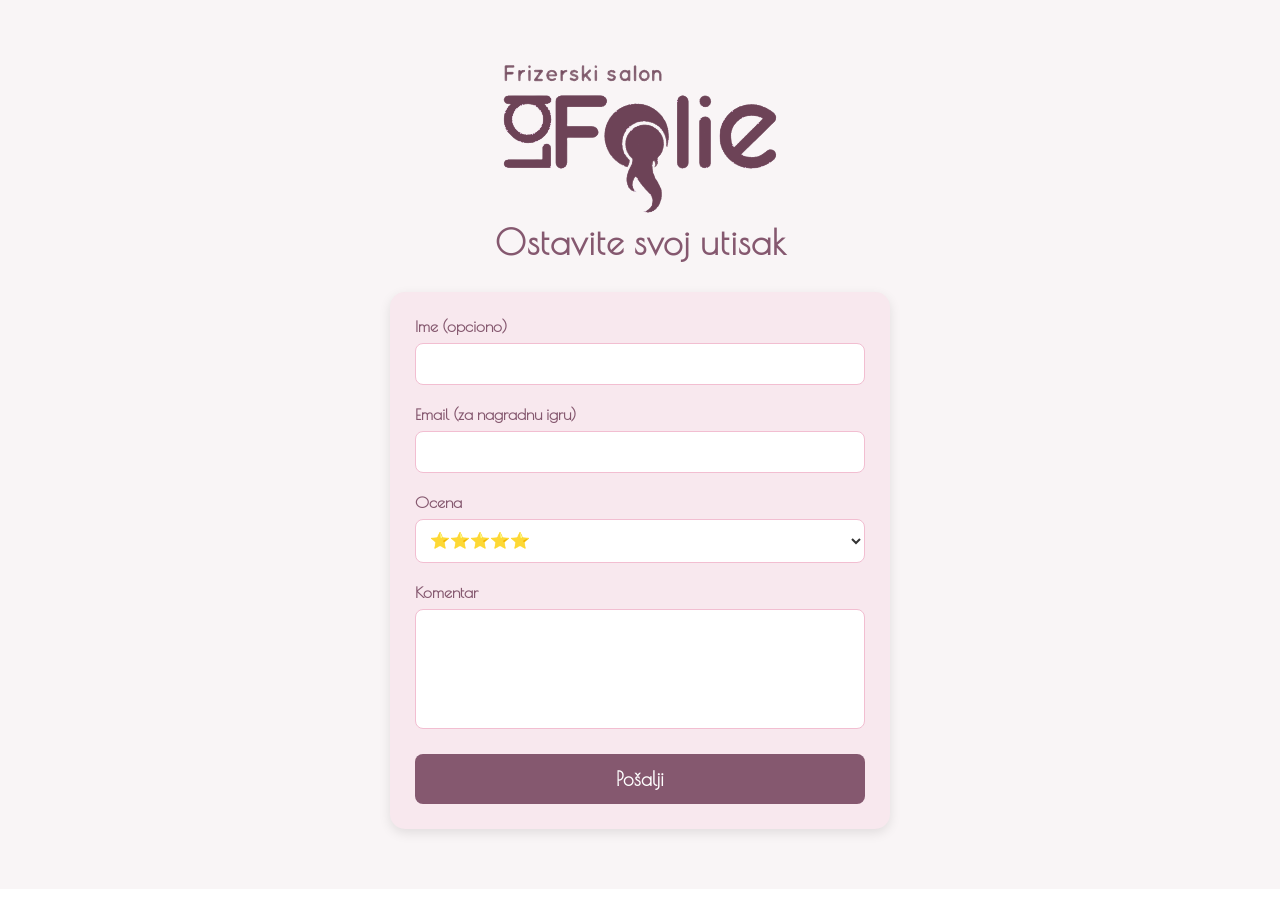
==== leave_review.html @ 50e0c5bd "Update leave_review.html" ====
<!DOCTYPE html>
<html lang="en">
<head>
  <meta charset="UTF-8">
  <meta http-equiv="X-UA-Compatible" content="IE=edge" />
  <meta name="viewport" content="width=device-width, initial-scale=1">
  <meta http-equiv="Permissions-Policy" content="interest-cohort=()">
  <title>Salon La Folie</title>
  <meta name="description" content="Salon La Folie nudi najmodernije frizerske usluge za dame. Nalazimo se u Beogradu, u blizini Bulevara, Marka Oreškovića 9.">
  <meta name="keywords" content="ženski frizer, la folie, Beograd, Srbija, kozmetički salon, feniranje, farbanje, šišanje, moderno, serbia, bulevar, Salon, hairdresser, hair">
  <link href="https://fonts.googleapis.com/css2?family=Cormorant+Garamond:ital,wght@0,300;0,400;0,500;0,600;0,700;1,300;1,400;1,500;1,600;1,700&family=Merienda:wght@300..900&display=swap" rel="stylesheet">
  <link rel="stylesheet" type="text/css" href="/style-review.css">
  <link rel="icon" href="/image/favicon.png" type="image/png" sizes="any">
  <link rel="preconnect" href="https://salon-lafolie.com/">
  <link rel="dns-prefetch" href="https://salon-lafolie.com/" />
  <meta name="p:domain_verify" content="beb683bd6d9d0fb24cdf5c6f85f3b37a"/>

</head>
<body>
    <section id="review-form">
      <img src="./image/vk-review.png" alt="logo">
      <h2>Ostavite svoj utisak</h2>
        
      <form id="sendReview" method="POST" action="https://script.google.com/macros/s/AKfycbygkJtJwE5wOsV5tk_Gg8x66qVrxUN5LvRd3Rc0IcJC2yq6ZjKjA1GMCKvnNiFDO_AXCw/exec">
        <label>Ime (opciono)</label>
        <input type="text" name="name" id="name" required>
        <label>Email (za nagradnu igru)</label>
        <input type="email" name="email" id="email" required>
        <label>Ocena</label>
        <select name="rating" id="rating" required>
          <option value="5">⭐⭐⭐⭐⭐</option>
          <option value="4">⭐⭐⭐⭐</option>
          <option value="3">⭐⭐⭐</option>
          <option value="2">⭐⭐</option>
          <option value="1">⭐</option>
        </select>
        <label>Komentar</label>
        <textarea name="comment" id="comment" required></textarea>
        <button type="submit">Pošalji</button>
      </form>
    </section>

  <!-- OVO DODAJ -->
  <style>
  #thankYouMessage {
    display: none;
    text-align: center;
    font-family: Arial, sans-serif;
    padding: 40px;
    animation: fadeIn 0.6s ease-out forwards;
  }
  
  #thankYouMessage h2 {
    color: #AC7D88;
    font-size: 28px;
    margin-bottom: 10px;
  }
  
  #thankYouMessage p {
    font-size: 18px;
    color: #444;
  }
  
  @keyframes fadeIn {
    from { opacity: 0; transform: scale(0.9); }
    to { opacity: 1; transform: scale(1); }
  }
  </style>
  
  <script>
  document.getElementById("sendReview").addEventListener("submit", function(e) {
      // Sakrij samo formu
      document.getElementById("sendReview").style.display = "none";
  
      // Prikaži animaciju zahvalnice
      const msg = document.createElement("div");
      msg.id = "thankYouMessage";
      msg.innerHTML = `
          <h2>Hvala vam!</h2>
          <p>Vaša recenzija je uspešno poslata.</p>
      `;
      document.body.appendChild(msg);
      msg.style.display = "block";
  
      // Sačekaj da se POST završi, zatim zatvori ili preusmeri
      setTimeout(() => {
          window.close();
          window.location.href = "https://salon-lafolie.com";
      }, 1500);
  });
  </script>

</body>


</html>
---- style-review.css ----
/* Google Font */
@import url('https://fonts.googleapis.com/css2?family=Poiret+One&display=swap');
@import url('https://fonts.googleapis.com/css2?family=Cormorant+Garamond:ital,wght@0,300;0,400;0,500;0,600;0,700;1,300;1,400;1,500;1,600;1,700&display=swap');


:root {
  --cosmic: #85586F;
  --lavender_blush: #F9F5F6;
  --chantilly: #F2BED1;
  --amour: #F8E8EE;

  --common-font: "Poiret One", sans-serif;
  --main-font: "Cormorant Garamond", serif;
}

html {
  scroll-behavior: smooth;
}

body {
  margin: 0;
  padding: 0;
}

* {
  box-sizing: border-box;
  margin: 0;
  padding: 0;
  font-family: var(--main-font);
  font-weight: 600;
}

/* Sekcija */
#review-form {
  padding: 60px 20px;
  background: var(--lavender_blush);
  font-family: var(--main-font);
  text-align: center;
}

#review-form h2 {
  font-size: 2.2rem;
  margin-bottom: 30px;
  color: var(--cosmic);
  font-family: var(--common-font);
  letter-spacing: 1px;
}

/* Forma */
#sendReview {
  max-width: 500px;
  margin: 0 auto;
  background: var(--amour);
  padding: 25px;
  border-radius: 15px;
  box-shadow: 0 4px 12px rgba(0,0,0,0.1);
  text-align: left;
}

#sendReview label {
  display: block;
  margin-bottom: 8px;
  font-weight: bold;
  color: var(--cosmic);
  font-family: var(--common-font);
}

#sendReview input,
#sendReview select,
#sendReview textarea {
  width: 100%;
  padding: 12px;
  font-size: 0.95rem; 
  padding: 10px;
  margin-bottom: 20px;
  border-radius: 8px;
  border: 1px solid var(--chantilly);
  background: #fff;
  font-size: 1rem;
  font-family: var(--main-font);
  color: #333;
}

#sendReview textarea {
  height: 120px;
  resize: none;
}

/* Dugme */
#sendReview button {
  width: 100%;
  padding: 14px;
  background: var(--cosmic);
  color: white;
  border: none;
  border-radius: 8px;
  font-size: 1.2rem;
  font-family: var(--common-font);
  cursor: pointer;
  transition: 0.3s ease;
}

#sendReview button:hover {
  background: #6d4357;
}

/* RESPONSIVE */
@media (max-width: 600px) {
  #review-form {
    padding: 40px 15px;
  }

  #sendReview {
    padding: 20px;
  }

  #review-form h2 {
    font-size: 1.8rem;
  }

  #sendReview button {
    font-size: 1.1rem;
  }

  #sendReview select option {
    width: 40%;
  }
}
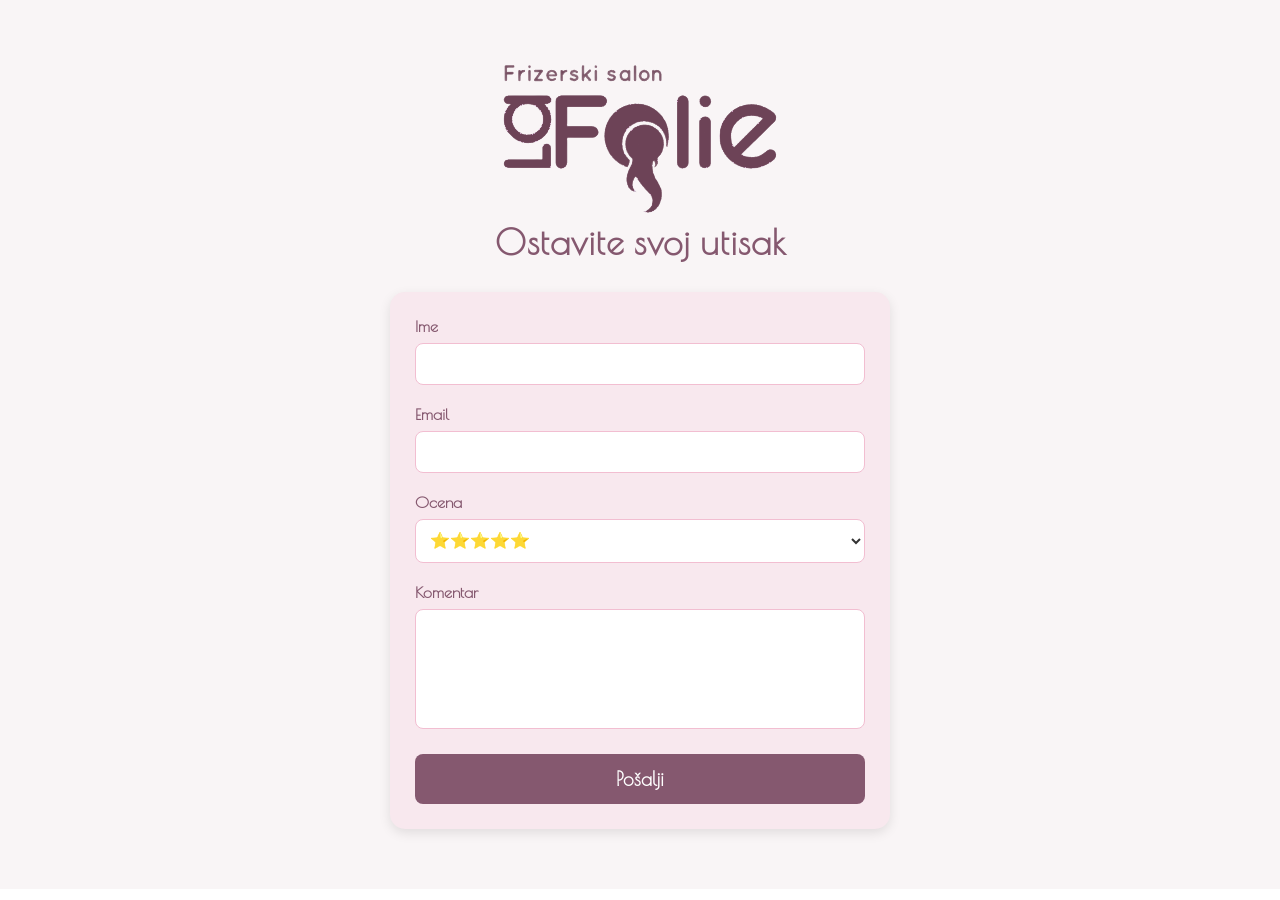
==== commit aa010d66: "Update leave_review.html" ====
--- a/leave_review.html
+++ b/leave_review.html
@@ -22,9 +22,9 @@
       <h2>Ostavite svoj utisak</h2>
         
       <form id="sendReview" method="POST" action="https://script.google.com/macros/s/AKfycbygkJtJwE5wOsV5tk_Gg8x66qVrxUN5LvRd3Rc0IcJC2yq6ZjKjA1GMCKvnNiFDO_AXCw/exec">
-        <label>Ime (opciono)</label>
+        <label>Ime</label>
         <input type="text" name="name" id="name" required>
-        <label>Email (za nagradnu igru)</label>
+        <label>Email</label>
         <input type="email" name="email" id="email" required>
         <label>Ocena</label>
         <select name="rating" id="rating" required>
@@ -41,32 +41,6 @@
     </section>
 
   <!-- OVO DODAJ -->
-  <style>
-  #thankYouMessage {
-    display: none;
-    text-align: center;
-    font-family: Arial, sans-serif;
-    padding: 40px;
-    animation: fadeIn 0.6s ease-out forwards;
-  }
-  
-  #thankYouMessage h2 {
-    color: #AC7D88;
-    font-size: 28px;
-    margin-bottom: 10px;
-  }
-  
-  #thankYouMessage p {
-    font-size: 18px;
-    color: #444;
-  }
-  
-  @keyframes fadeIn {
-    from { opacity: 0; transform: scale(0.9); }
-    to { opacity: 1; transform: scale(1); }
-  }
-  </style>
-  
   <script>
   document.getElementById("sendReview").addEventListener("submit", function(e) {
       // Sakrij samo formu
@@ -86,7 +60,7 @@
       setTimeout(() => {
           window.close();
           window.location.href = "https://salon-lafolie.com";
-      }, 1500);
+      }, 2500);
   });
   </script>
 
@@ -105,3 +79,6 @@
 
 
 
+
+
+
--- a/style-review.css
+++ b/style-review.css
@@ -104,6 +104,30 @@
   background: #6d4357;
 }
 
+#thankYouMessage {
+    display: none;
+    text-align: center;
+    font-family: Arial, sans-serif;
+    padding: 40px;
+    animation: fadeIn 0.6s ease-out forwards;
+  }
+  
+  #thankYouMessage h2 {
+    color: #AC7D88;
+    font-size: 28px;
+    margin-bottom: 10px;
+  }
+  
+  #thankYouMessage p {
+    font-size: 18px;
+    color: #444;
+  }
+  
+  @keyframes fadeIn {
+    from { opacity: 0; transform: scale(0.9); }
+    to { opacity: 1; transform: scale(1); }
+  }
+
 /* RESPONSIVE */
 @media (max-width: 600px) {
   #review-form {
@@ -126,3 +150,4 @@
     width: 40%;
   }
 }
+
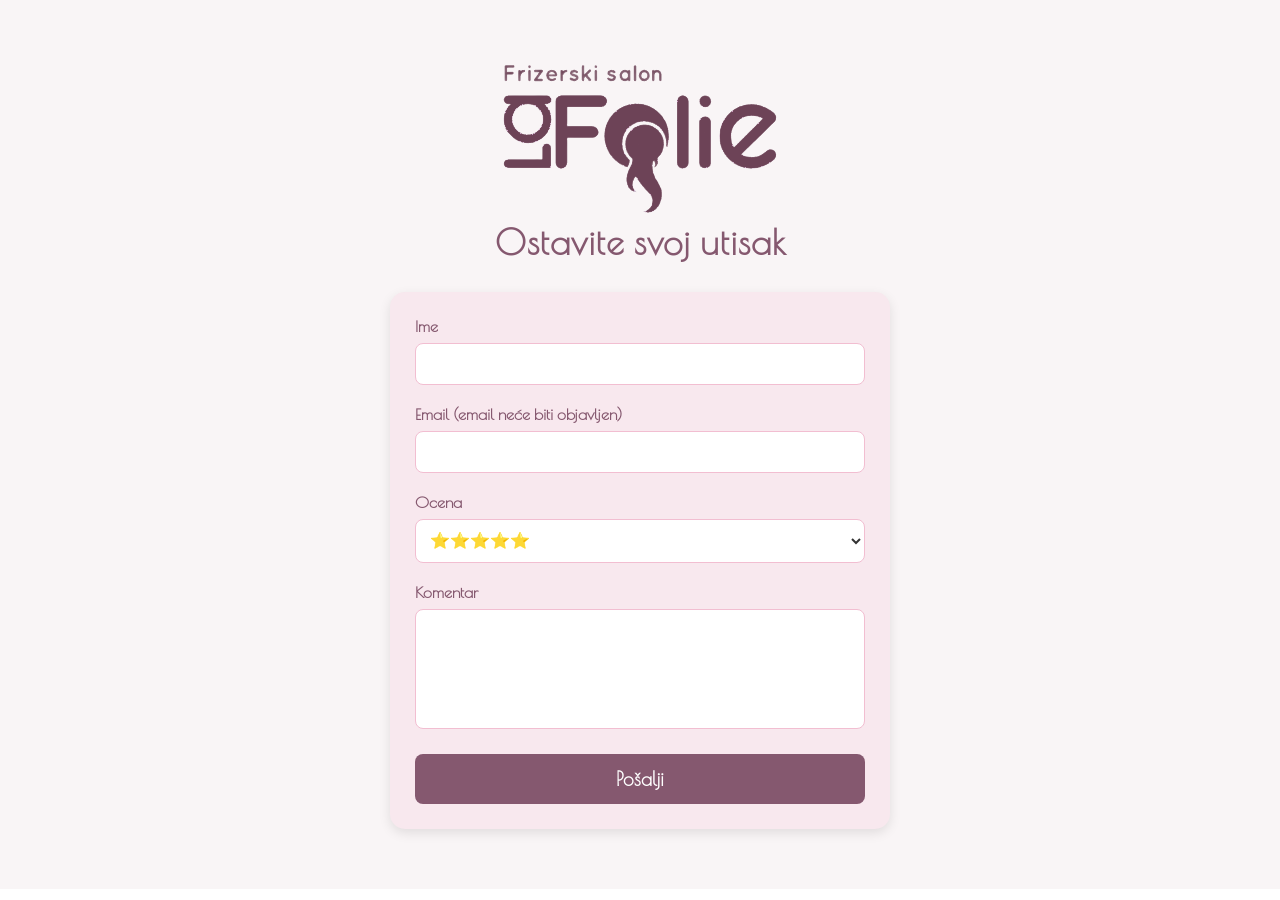
==== commit 8517da95: "Update leave_review.html" ====
--- a/leave_review.html
+++ b/leave_review.html
@@ -24,7 +24,7 @@
       <form id="sendReview" method="POST" action="https://script.google.com/macros/s/AKfycbygkJtJwE5wOsV5tk_Gg8x66qVrxUN5LvRd3Rc0IcJC2yq6ZjKjA1GMCKvnNiFDO_AXCw/exec">
         <label>Ime</label>
         <input type="text" name="name" id="name" required>
-        <label>Email</label>
+        <label>Email (email neće biti objavljen)</label>
         <input type="email" name="email" id="email" required>
         <label>Ocena</label>
         <select name="rating" id="rating" required>
@@ -82,3 +82,4 @@
 
 
 
+
